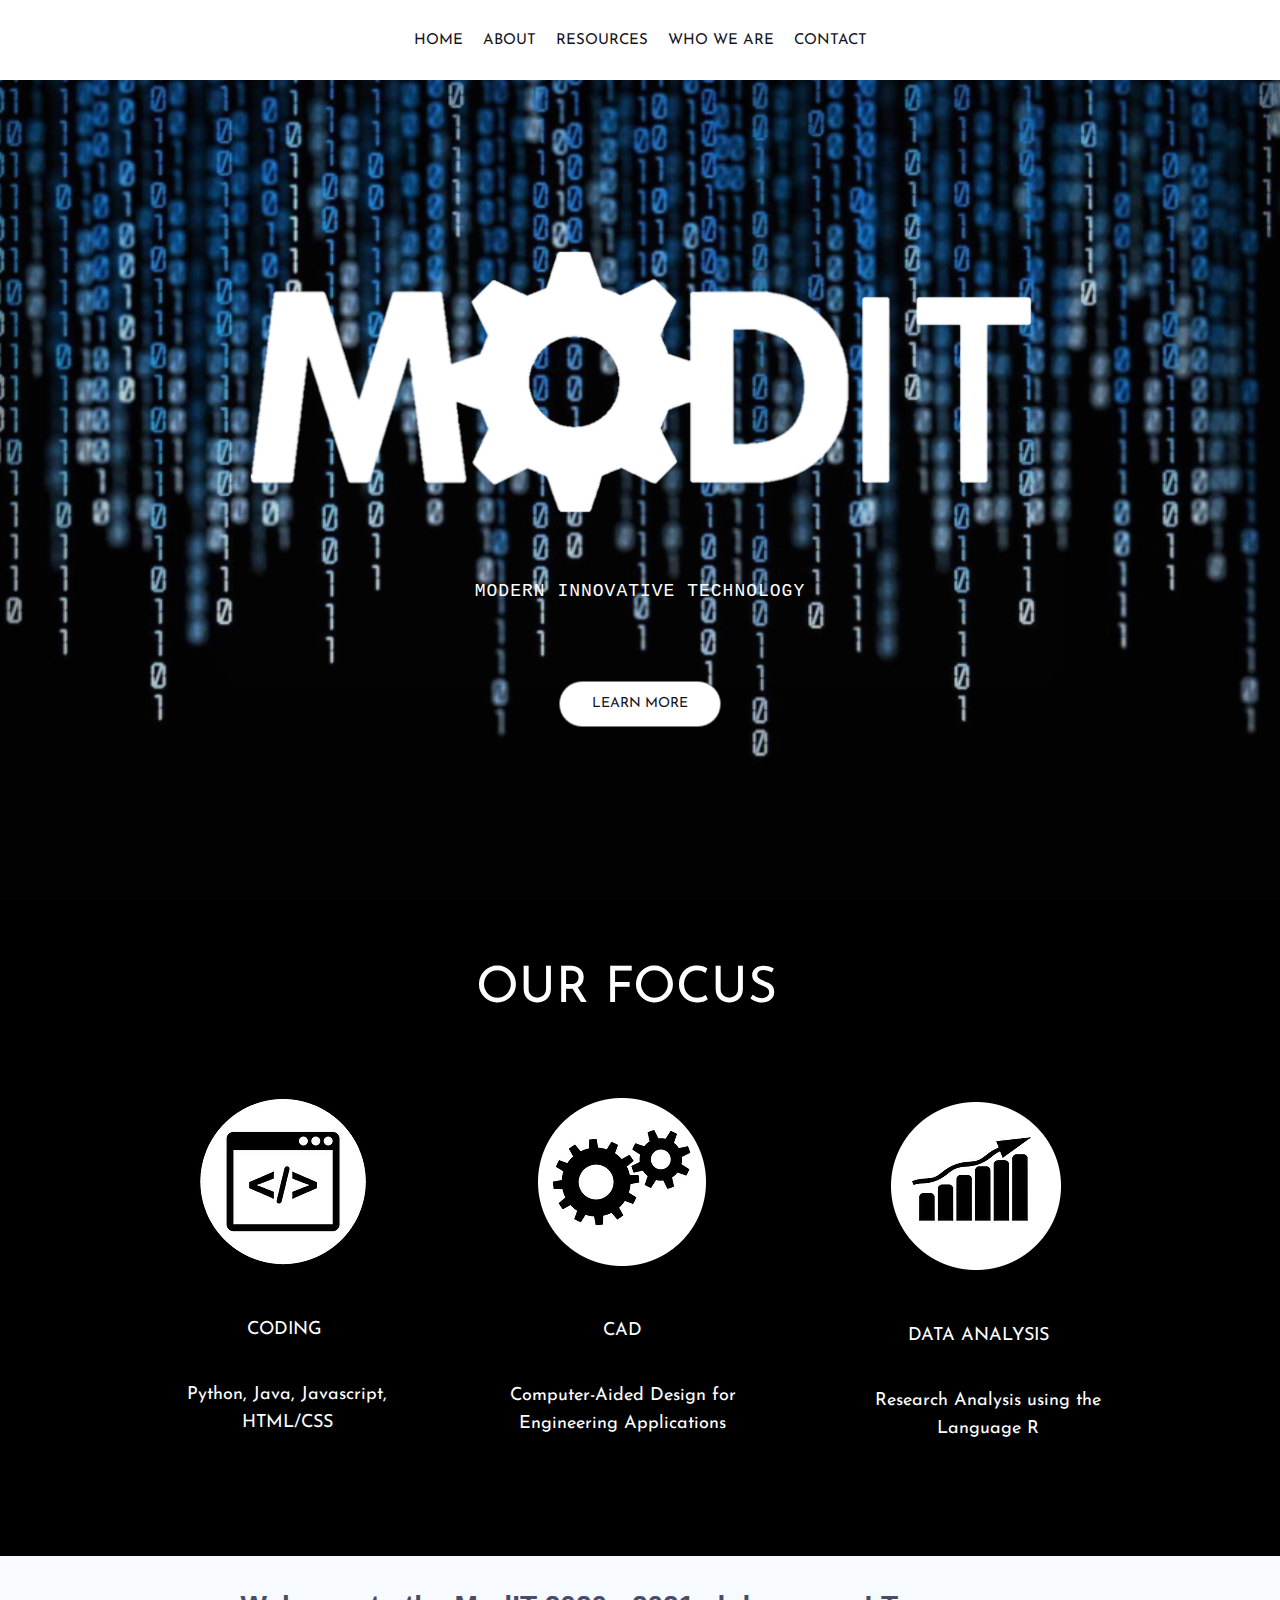
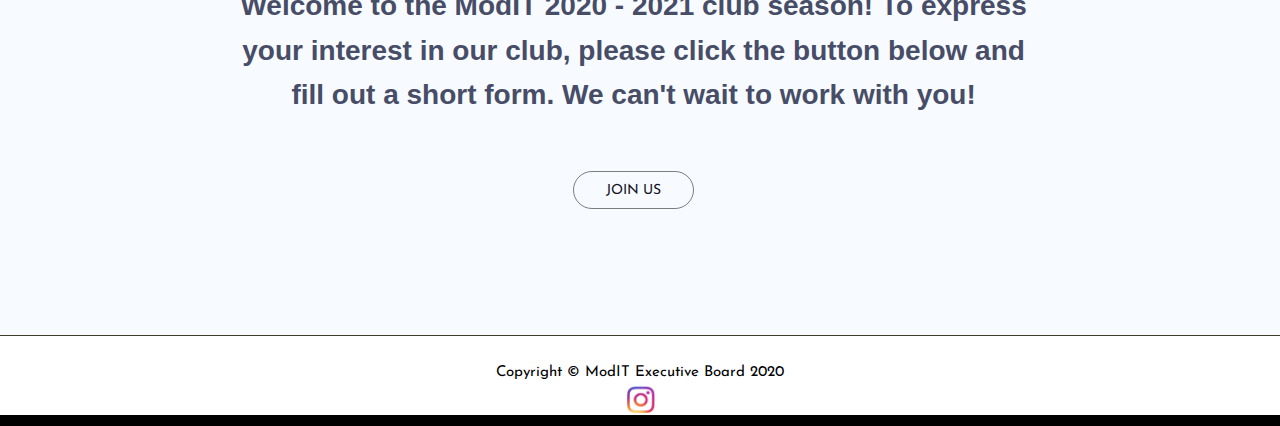
==== index.html @ 4c14f335 "Update index.html" ====
<!DOCTYPE html>
<html>

	<head>
		<meta charset="utf-8"/>
		<meta name="viewport" content="width=device-width, initial-scale=1" />
		<meta name="copyright" content="Copyright ModIT 2017"/>
		<meta name="description" content="ModIT is an accelerator club hosted at Townsend Harris High School."/>
		<meta name="robots" content="index,follow"/>
		<meta name="keywords" content="ModIT, modit, mod it, modern innovative technology, accelerator, thhs, townsend harris, club, incubator" />
		<title>ModIT | Home</title>
		<link type="text/css" rel="stylesheet" href="/css/style.min.css"/>
		<link type="text/css" rel="stylesheet" href="/css/newstyle.css"/>
		<link type="text/css" rel="stylesheet" href="/css/smallscreen.css"/>
		<link rel="shortcut icon" href="/favicon.ico" type="image/x-icon"/>
		<link rel="icon" href="/favicon.ico" type="image/x-icon"/>
		<meta name="theme-color" content="#444" />
		
		<style>
			.container{
				display:flex;
				flex-direction: row;	
				justify-content:center;
			}
			.column{
				display:flex;
				flex-direction: column;	
			}	
			.textcolors{
				color:#fff !important;	
			}
			a:hover{
				background-color:#000 !important;
				color:#fff !important;
			}
			div.alsoinsta a:hover{
				background-color: #fff;
			}
			.extratableimg{
				float: left;
				margin: 0px 0px 0px 0px;
			}
			.extratabletxt{
				float: right;
				margin: 0px 0px 0px 0px;
			}
			div.nav a:hover{
				background-color: #fff;
				color:#000;
			}
			.textsizesub{top:-60px}
			.left30{left:30px}
			.left40{left:40px}
			.newbtn{
				padding:11px 32px 10px 32px;border-radius:1000px;font-family:"Josefin Sans",Arial,sans-serif;font-weight:400;font-size:14px;-ms-user-select:none;-webkit-user-select:none;-moz-user-select:none;user-select:none;cursor:pointer;border:1px solid rgba(0,0,0,.5)
			}
			.moditpix{width:800px}
			@media only screen and (max-width:750px){
				.container{
					flex-direction: column;
				}
				.left30{
					left:9%;
				}
				.left40{
					left:11%;
				}
			}
			@media only screen and (max-width:900px){
				.moditpix{
					width:500px;
				}	
				.textsizesub{
					top:-40px;
				}
			}
			@media only screen and (max-width:600px){
				.moditpix{
					width:400px;
				}	
				.textsizesub{
					top:-40px;
				}
			}
			@media only screen and (max-width:420px){
				.moditpix{
					width:300px;
				}	
				.textsizesub{
					margin-top:35px;
				}
			}
    		</style>
	</head>

	<body class="frontpage" style="background-color: #000">
		<div id="topbar" class="topbar">
			<div id="nav" class='nav'>
				<a id='navopen' style="color:#14141f">Menu</a>
				<ul id='menulinks' class="navclosed" style="color:#14141f">
					<li>
						<a href='/'>HOME</a>
					</li>
					<li>
						<a href='/about'>ABOUT</a>

					</li>
					<li>
						<a href='/resources'>RESOURCES</a>
					</li>
					<li>
						<a href='/who-we-are'>WHO WE ARE</a>
					</li>
					<li>
						<a href='/contact'>CONTACT</a>
					</li>
							
				</ul>
				<hr/>
			</div>
		</div>
		<div id="front-wrapper">
			<div id="image">
				<div class="after">
					<!--<h1 class="title"><span>M<i class="icon-gear"></i>D</span><span>IT</span></h1>-->
					<img src="modit new.png" class="moditpix">
					<h3 class="subtitle textsizesub">
						<span style="font-family: Courier; color:#fff;position: relative;top: -60px">MODERN INNOVATIVE TECHNOLOGY</span>
					</h3>
					<a class="btn green-back" style="color:#14141f" id="idk" href="/about">LEARN MORE</a>
				</div>
			</div>
		</div>
		
		<div style="background-color:#000">
			<p style="text-align: center;font-size: 50px;background-color: #000;left:-14px">OUR FOCUS</p>
			<div class="container">
				<div class="column">
					
					<p class="newthing2"><a href="/resources"><img src="CROPPEDCODE.PNG" alt="books"></a></p>
					<p class="newthing2"><a href="/resources" class="textcolors">CODING</a></p>
					<p class="newthing2 left30" style="width:80%; text-align:center"><a href="/resources" class="textcolors">Python, Java, Javascript, HTML/CSS</a></p>
					<p><br><br></p>
				</div>
			
			
			
				<div class="column">
					
					<p class="newthing2"><a href="/resources"><img src="CROPPEDCAD.PNG" alt="books"></a></p>
					<p class="newthing2"><a href="/resources" class="textcolors">CAD</a></p>
					<p class="newthing2 left40" style="width:80%; text-align:center"><a href="/resources" class="textcolors">Computer-Aided Design for Engineering Applications</a></p>
					<p><br><br></p>
				</div>
			
				
			
				<div class="column">
					
					<p class="newthing2"><a href="/resources"><img src="CROPPEDDATA.PNG" alt="books"></a></p>
					<p class="newthing2"><a href="/resources" class="textcolors">DATA ANALYSIS</a></p>
					<p class="newthing2 left40" style="width:80%; text-align:center"><a href="/resources" class="textcolors">Research Analysis using the Language R</a></p>
					<p><br><br></p>
				</div>
				<br><br>
			</div>
		</div>
		
		
		<div class="indexpara" id="secondwelcome">
			<p id="welcomepara"> Welcome to the ModIT 2020 - 2021 club season! To express your
				interest in our club, please click the button below and fill out a short form.
				We can't wait to work with you!<br><br><a class="newbtn" style="color:#14141f"
				href="https://docs.google.com/forms/d/e/1FAIpQLSfYXh4w_czphL63ELEvnaF2WvBYDg7CGMksUFaZ-NWR8MQm9A/viewform" target="_blank">JOIN US</a>
				<br><br><br><br><br></p>
			
		</div>

		<br><br><br><br><br><br><br><br>
		<script src="/js/js.min.js"></script>
	</body>
	<footer class="clearfoot">
		<div id="footer" class="instafoot" style="border-top-width:1px; border-top-style:solid; border-top-color:#3d3d29">
			<span style="color:#000"><br>Copyright &#169; ModIT Executive Board 2020<br><a href="https://www.instagram.com/thhsmodit/" id="alsoinsta" target="_blank"><img src="ib2.png" alt="Instagram" style="width:6%;margin-top:-6px"></a><br></span>
			
		</div>
	</footer>

</html>
---- css/style.min.css ----
@import url('https://fonts.googleapis.com/css?family=Josefin+Sans:400');@import url('/css/font.min.css');@font-face{font-family:'icomoon';src:url('/fonts/icomoon.eot?cl1h8t');src:url('/fonts/icomoon.eot?cl1h8t#iefix') format('embedded-opentype'),url('/fonts/icomoon.ttf?cl1h8t') format('truetype'),url('/fonts/icomoon.woff?cl1h8t') format('woff'),url('/fonts/icomoon.svg?cl1h8t#icomoon') format('svg');font-weight:normal;font-style:normal}i{font-family:'icomoon' !important;speak:none;font-style:normal;font-weight:normal;font-variant:normal;text-transform:none;line-height:1;-webkit-font-smoothing:antialiased;-moz-osx-font-smoothing:grayscale}.icon-gear:before{content:"\e900";top:5px}html{height:100%;box-sizing:border-box}*{box-sizing:inherit;font-family:Josefin sans,sans-serif,serif}body{line-height:1.6;font-size:18px;background:#fbfbfb;color:#ffffff;font-family:'Helvetica',sans-serif;position:relative;margin:0;padding-bottom:80px;min-height:100%}.frontpage{padding-bottom:0 !important}h1,h2,h3{line-height:1.2;color:#008952;font-weight:normal;letter-spacing:1px}.container h1,.container h2,.container h3{letter-spacing:1px;-webkit-box-direction:normal;-webkit-font-smoothing:antialiased}a{text-decoration:none;color:#000}a:hover{color:#000}#wrapper a{border-bottom:1px dashed currentColor}p,#wrapper a{font-family:Josefin Sans,Arial,sans-serif;font-weight:400;position:relative}#padding{padding:50px 15px 0 15px}#wrapper{margin:0;padding:80px 0 0 0;width:100%;position:relative}#content{padding-top:20px;padding-bottom:50px}#footer{position:absolute;right:0;bottom:0;left:0;display:flex;align-items:center;justify-content:center;line-height:32px;background-color:#ffffff;height:80px;text-align:center}.center{text-align:center;margin-left:auto;margin-right:auto}#front-wrapper{margin:0;padding:0;width:100%;height:calc(100vh - 80px);display:block}.frontpage #front-wrapper{height:100vh}#front-heading{margin:0 auto;max-width:850px;padding:20px 15px 0 15px;text-align:center}#image{position:relative;width:100%;height:100%;background:url(/img/binary.png) center center no-repeat;overflow:hidden;background-size:cover;text-align:center}#image .after{position:absolute;display:block;top:0;left:0;width:100%;height:100%;background-color:hsla(0,0%,7%,.15);box-shadow:inset 0 0 150px 50px rgba(0,0,0,0.35);display:flex;flex-direction:column;align-items:center;justify-content:center;text-align:center}#image .after a{position:relative}#aboutpara{text-align:center};#image *{color:#fff}.title{font-size:20vw;margin:0;display:inline-block}.title>span:first-of-type{font-family:"Tw Cen MT Bold";font-weight:400;letter-spacing:-1.6rem;letter-spacing:-2vw}.title>span:last-of-type{font-weight:200;font-family:"Tw Cen MT";padding-left:1vw}.title i{position:relative;top:.1em;letter-spacing:-1.6rem;letter-spacing:-2vw}.hline{display:block;text-align:center;overflow:hidden;white-space:nowrap;margin:0}.hline *{position:relative;display:inline-block;letter-spacing:1px;font-weight:normal;-webkit-box-direction:normal;-webkit-font-smoothing:antialiased}.hline>span:before,.hline>span:after{content:"";position:absolute;top:50%;width:9999px;height:1px;margin-top:-2px;background:#008952}.hline>span:before{right:100%;margin-right:15px}.hline>span:after{left:100%;margin-left:15px}.green{color:#008952}.green-back{background:#fff}.green-back:hover{background:#fff}hr{margin:-4px auto 0 auto;border:1px solid rgba(221,221,221,0.5);transition:border-color .5s;border-radius:1px}#topbar{text-align:center;height:80px;line-height:80px;position:fixed;top:0;width:100%;background:#ffffff;background-color:#ffffff;z-index:9999;font-family:Josefin Sans,Arial,sans-serif !important}#topbar hr{border-color:transparent}.topbarclear{background:transparent;color:#fbfbfb !important;transition:color .5s,background .5s !important}.topbarclear hr{border-color:rgba(221,221,221,0.5) !important}.topbarclear:hover,.topbaractive{background:#fff !important;color:#fff !important}.topbarclear:hover hr,.topbaractive hr{border-color:transparent !important}#topbar *{background:transparent;color:inherit;outline:0}.nav{text-align:center;height:100%;width:80%;color:#222;margin:0 auto}.nav>ul{padding:0;text-decoration:none;display:inline;overflow:hidden}.nav li{display:inline-block;max-height:80px}.nav>ul li a{margin:0;font-size:15px;padding:0 7px;font-family:Josefin Sans,Arial,sans-serif;display:block;height:100%}.nav a:hover{text-shadow:1px 1px 2px rgba(255,255,255,0.4);color:inherit}.dropdown{display:inline-block;position:relative}.dropdown ul{visibility:hidden;opacity:0;border-radius:0 0 3px 3px;transition:visibility .35s,opacity .35s;position:absolute;padding:0;top:100%;list-style:none;text-decoration:none;left:0;line-height:48px;padding:0;white-space:nowrap;background:#ffffff !important}.dropdown:hover>ul{visibility:visible;opacity:1;display:inline-block;height:auto}.dropdown li{display:block;text-align:left;background:#ffffff}.dropdown:hover ul a{margin:0;font-size:15px;padding:0 7px 0 7px}#navopen{display:none}#footer *{color:#fbfbfb;font-size:15px;font-family:Josefin Sans,Arial,sans-serif;font-weight:400}.table,.container{max-width:80%;padding:0 20px;margin:0 auto}.aboutcontainer{display:flex;flex-direction:row;flex-basis:auto;flex-grow:0;flex-shrink:1;align-items:stretch;flex-wrap:wrap;padding:10px 50px}.aboutcontainer>div{display:block;justify-content:center;max-width:33.333%;flex-basis:33.333%;flex-grow:0;flex-shrink:0;text-align:center;padding:20px}.aboutcontainer span,.aboutcontainer p{color:#5e5e5e;display:block;font-size:16px;font-family:"Josefin Sans",Arial,sans-serif;font-weight:300}.aboutcontainer span{line-height:35px}.aboutimage{display:inline-block;margin:0;border-radius:50%;width:auto;height:auto;max-width:90%;max-height:223px}.btn{padding:11px 32px 10px 32px;border-radius:1000px;font-family:"Josefin Sans",Arial,sans-serif;font-weight:400;font-size:14px;-ms-user-select:none;-webkit-user-select:none;-moz-user-select:none;user-select:none;cursor:pointer;border:1px solid rgba(0,0,0,.5)}.cleanlist{list-style:none;margin:0 auto;padding:16px;background:#ddd;border-radius:3px}table{border-collapse:collapse;border-radius:3px;width:80%;padding:0 20px;margin:0 auto}th{background:#ccc;width:50%;max-width:50%;text-align:center;font-weight:normal}td{text-align:center;padding:8px 16px;font-family:"Josefin Sans",Arial,sans-serif}td:not(:last-of-type){border-right:1px solid #000}tr:nth-child(even){background:#ddd}.map{position:relative}.mapdiv{position:absolute;top:0;width:100%;height:500px;z-index:999}.mapwrap{position:relative}@media screen and (max-width:900px){.title{font-size:30vw}.title>span:first-of-type{letter-spacing:-1.6rem;letter-spacing:-3vw}.title i{letter-spacing:-1.6rem;letter-spacing:-3vw}.aboutcontainer>div{flex-basis:100%;max-width:100%}div>input{width:100%;margin-right:-22px}#topbar{background:#ffffff}.nav hr{border-color:transparent}.nav{margin:0;width:100%}.nav>ul{margin:0;transition:max-height 1s;display:block;line-height:55px}.navclosed{max-height:0;color:#14141f}.navopen{max-height:500px}.nav a{display:block;position:relative;min-width:90%;padding:4px 0;outline:0}.nav>ul>li{display:block;background:#ffffff !important;position:relative;max-height:none;line-height:55px}#navopen{display:block;background:#ffffff;;color:#14141f;outline:0;line-height:55px;max-height:55px;cursor:pointer;user-select:none}#navopen:after,.nav a:after{content:'';display:block;position:absolute;bottom:0;width:50%;left:25%;border-top:1px solid #444}.dropdown{width:100%}.dropdown ul,.dropdown:hover>ul{visibility:visible;opacity:1;position:inherit;display:block !important;width:100%;text-align:center;line-height:55px}.dropdown li{display:block;text-align:center;background:#ffffff;max-height:80px}.dropdown ul a:after{width:25%;left:37.5%}.dropdown a,.dropdown:hover a{margin:0;font-size:15px;min-width:90%;padding:4px 0;font-size:15px;padding:0 7px;font-family:Josefin Sans,Arial,sans-serif;display:block;height:100%}#topbar{height:55px;display:flex;align-items:center;justify-content:center}.topbarclear{background:#ffffff !important;color:#222 !important;transition:color 0s,background 0s !important}.topbarclear hr{border-color:transparent !important}.nav>ul>li>a:active,.nav>ul>li:active{outline:0;text-decoration:none;-webkit-tap-highlight-color:rgba(255,255,255,0);box-shadow:inset 0 0 10px 2px rgba(0,0,0,.125);color:#555}#front-wrapper{padding-top:55px}#wrapper{padding-top:55px}.table{width:100%;max-width:100%;padding:0;margin:0}.container{max-width:100%;padding:0 25px;margin:0}td{padding:4px}table{width:100%;padding:0;margin:0}}
.headingresource{
  color:#222;
  margin-left:50%; 
  font-weight: bolder; 
  position: absolute
}
.subtitle{
  font-size:18px
}
.newimgclass{
  width: 200px;
  height: 200px;
  border-radius: 50%;
  /*margin-left: -500px;*/
  object-fit: cover;
  float: left;
  /*margin-top: 50px;*/
}
.newimgclass2{
  width: 200px;
  height: 200px;
  border-radius: 50%;
  position: absolute;
  object-fit: cover;
  margin: auto;
  left: 50%;
  top: 130vh;
  margin-left: -5em;
}
.newimgclass3{
  /*top: -70px;*/
  width: 200px;
  height: 200px;
  border-radius: 50%;
  position: relative;
  object-fit: cover;
  /*margin-top: -700px;
  margin-left: 40px;*/
  float:right;
}

#newindexwrapper{
  width:700px;
  clear:both;
}


#row{
  display:table-row;
}
---- css/newstyle.css ----
.aboutpara{
	/*width: 50vw;*/
	width: 60vw;
	margin: 4% auto;
	font-family: Verdana, Geneva, Tahoma, sans-serif;
	font-size: 23px;
	color: rgb(41, 38, 38);
	line-height: 125%;
	font-weight: lighter;
	text-align: center;
}

#welcomepara{
	font-family: josefine-sans, sans-serif;
	font-size: 28px;
	color: #484d67;
	font-weight: bold;
	width: 63%;
	text-align: center;
	left: 18%;
}
}

.center{
	display: block;
	margin-left: 0;
	margin-right: 0;
	width: 100%;	
}

.picture{
	width: 100%;
 	height: 600px;	
}

a:hover{
	background-color: #fbfbfb;	
}

.centered {
	/*position: absolute;
	font-size: 100px;
	color: #000;
	font-weight: bolder;
	top: 50%;
	left: 50%;
	transform: translate(-50%, -50%);*/
	
	position: absolute;
	font-family: Arial Rounded MT Bold;
	color: #000;
	font-weight: 900;
	top: 100px;
	width: 100%;
	text-align: center;
	font-size: 7vw;
}

#appBackground {
	position: relative;
	background-image: url("../img/Townsend-Harris-High-School-01.jpg");
  	background-repeat:no-repeat;
   	background-size:cover;
	margin: 0px auto 0px auto;
	/*100% 100vh*/
}

.pythonres{color: #000;position: relative;font-family: Verdana;font-size: 20px;top: 130px;text-align: center;left: 10vw;font-weight: bold; display:inline}
.javares{color: #000;position: relative;font-family: Verdana;font-size: 20px;margin-left: 46vw;top: -187px;font-weight: bold;text-align: center;display: inline}
.jsres{color: #000;position: relative;font-family: Verdana;font-size: 20px;margin-left: 75vw;top: -392px;font-weight: bold;text-align: center;display: inline}

.codingres{color:#000;position:relative;font-family:Verdana;font-size: 16px;text-align: center}

.codingres0{top: 124px; left: 10vw;}
.codingres1{top: -192px;left: 46vw;}
.codingres2{top: 0px; left: 75vwvw;}


.indeximg{width:50%;display:block;float:left}
.indexpara{float: right;background-color: #f7fbff;overflow: scroll}

.clearfoot{clear:both}

a:hover{background-color: #f7f0f0;color: #000}

.avatar{border-radius:50%}
#ag{position:relative; left:-20%; margin-top:90px}
#am{position:relative; left:-30vw; margin-top:90px}
#so{position:absolute; left:65vw; top: 150px}
#an{position:absolute; left:40vw; margin-top:30px}
#ni{position:absolute; left:69vw; margin-top:-300px}

.intropara{font-family: "Josefin Sans","Arial",sans-serif;font-weight: 200;font-size: 13px;color: #000;position: relative;text-align: center}
#agpara{width:30%;left:15vw; top:4vh}
#ampara{width:30%;left: 59vw;top: 55.5vh;position: absolute}
#sopara{width: 25%;left: 7vw;top: 135vh;position: absolute}
#anpara{width:25%;left: -2vw;top: 32vh;}
#nipara{width:25%;left: 27vw;top: -1vh}


.inames{color:#000; font-family: "Verdana", "Arial", sans-serif}
.btitles{color:#000; font-family: "Verdana", "Arial", sans-serif}

.agathenamesandtitle{left:-20vw}
.amandanamesandtitle{left:-20vw}
.sonianamesandtitle{left:-20vw}


.newthing{background-color:#fbfbfb;color:#000;text-align:center}
.newhead{background-color:#fbfbfb;color:#000;text-align:center}
.newthing2{background-color:#000;color:#fff;text-align:center}
.newthing3{background-color:#fbfbfb;color:#000;text-align:center;font-family: "Lucida Sans Unicode", "Lucida Grande", sans-serif;font-size: 12px; font-weight: 100}
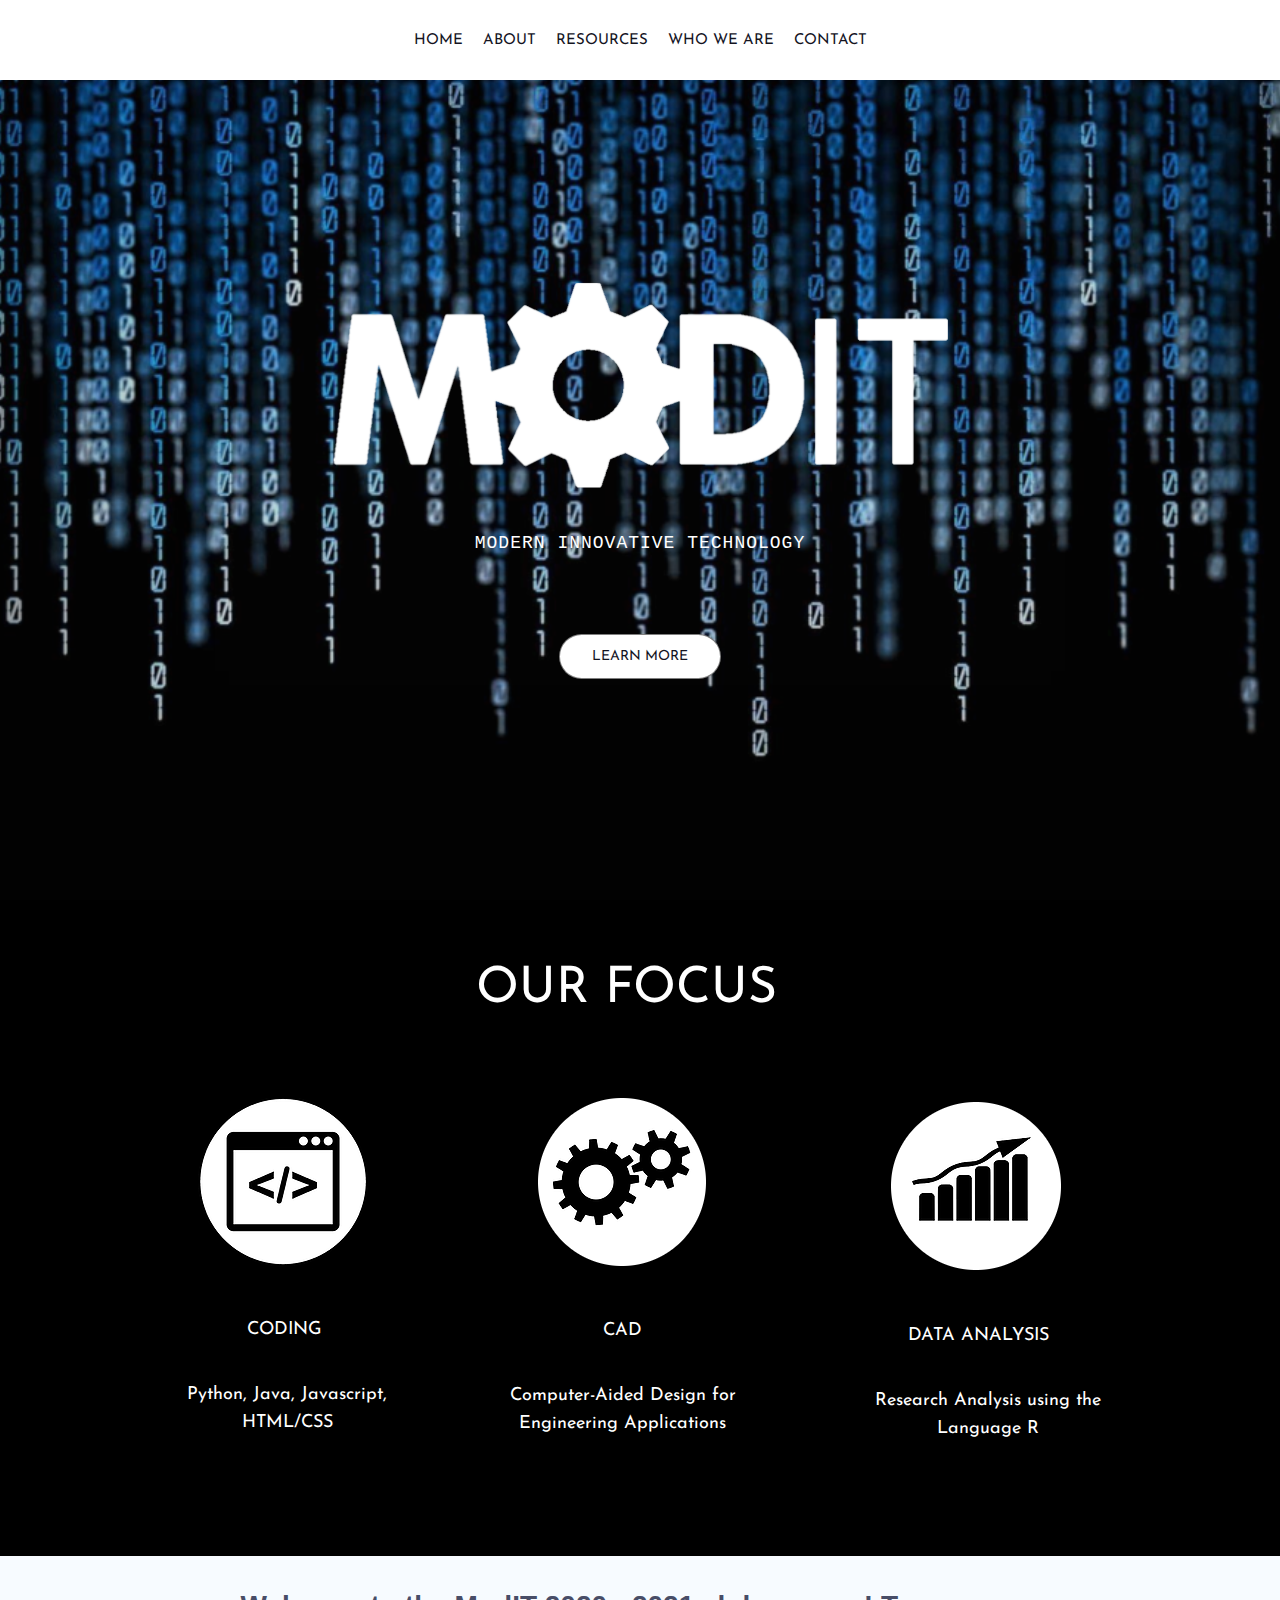
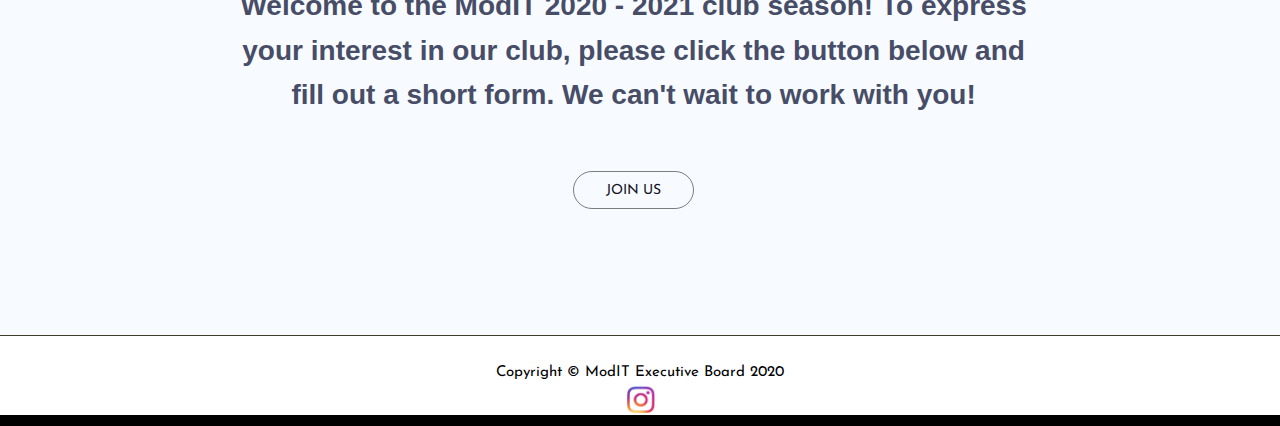
==== commit bdbaa9eb: "Update index.html" ====
--- a/index.html
+++ b/index.html
@@ -54,7 +54,7 @@
 			.newbtn{
 				padding:11px 32px 10px 32px;border-radius:1000px;font-family:"Josefin Sans",Arial,sans-serif;font-weight:400;font-size:14px;-ms-user-select:none;-webkit-user-select:none;-moz-user-select:none;user-select:none;cursor:pointer;border:1px solid rgba(0,0,0,.5)
 			}
-			.moditpix{width:800px}
+			.moditpix{width:630px}
 			@media only screen and (max-width:750px){
 				.container{
 					flex-direction: column;
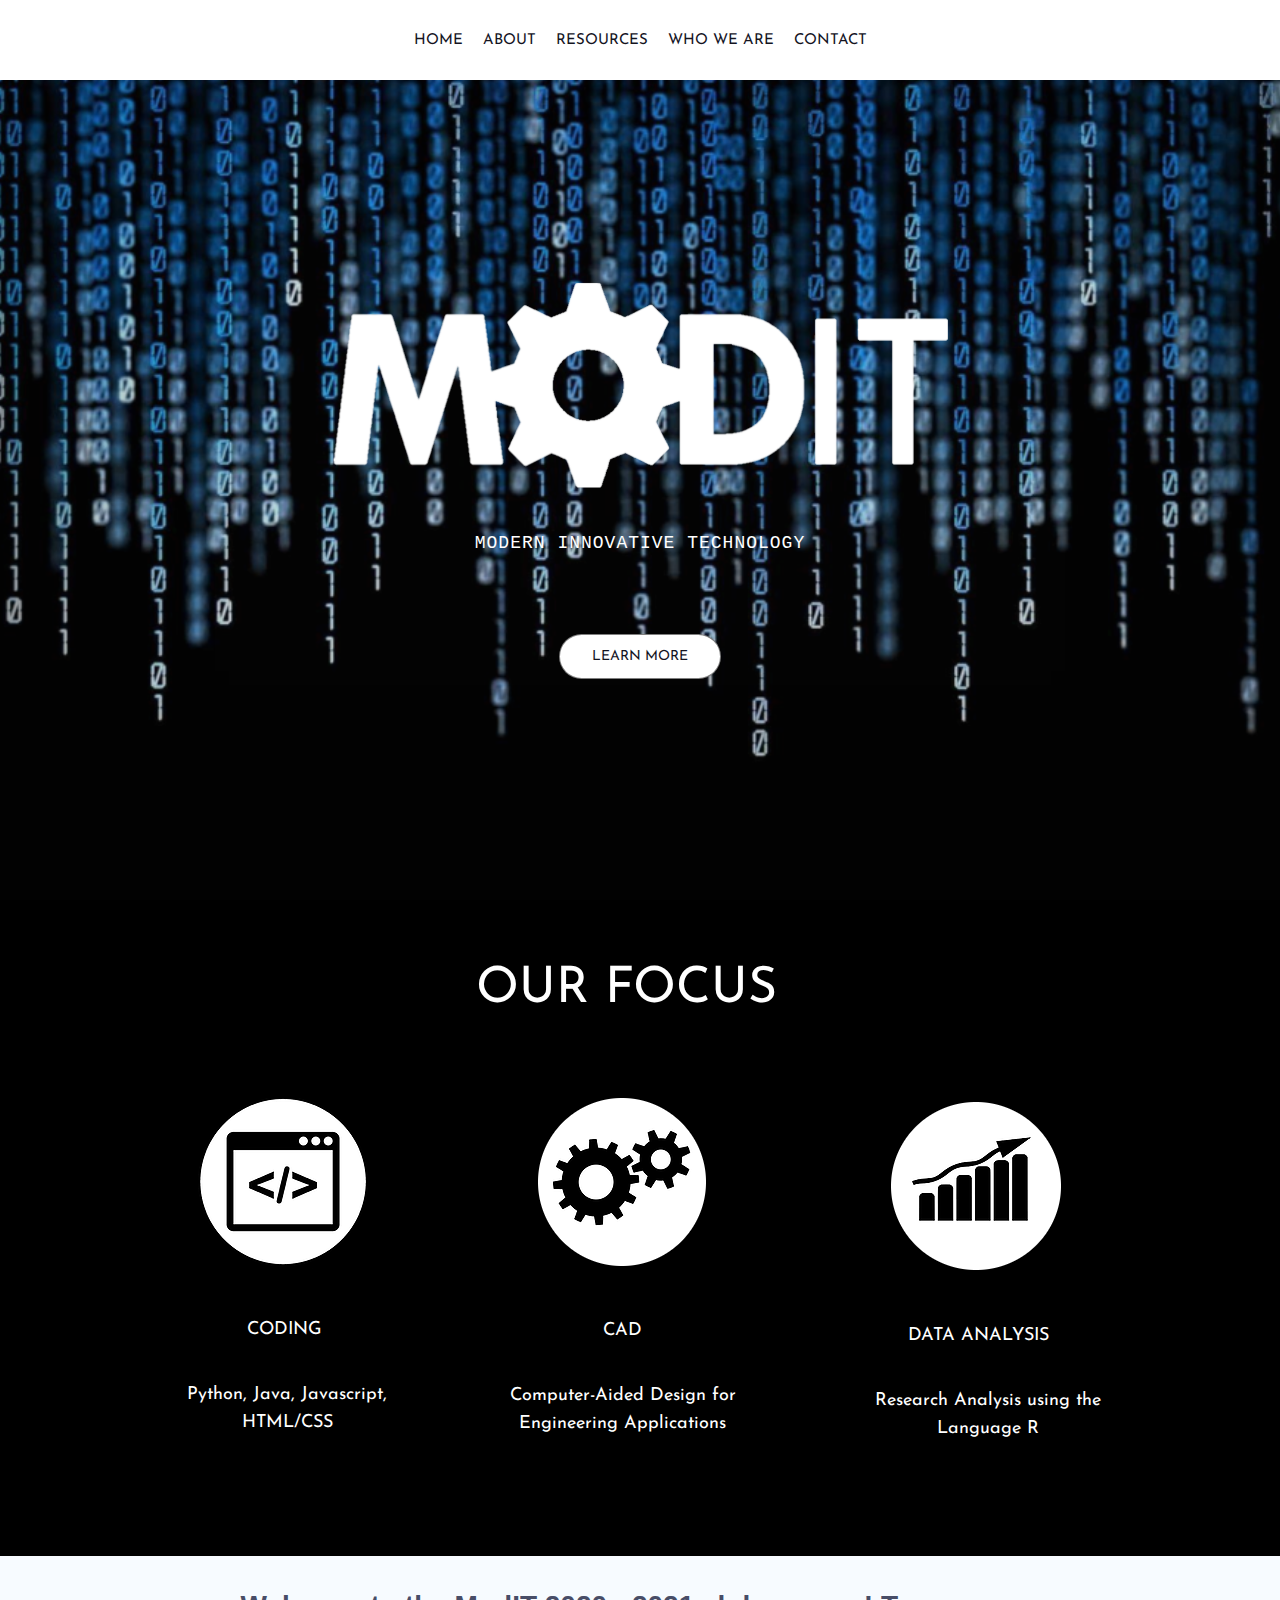
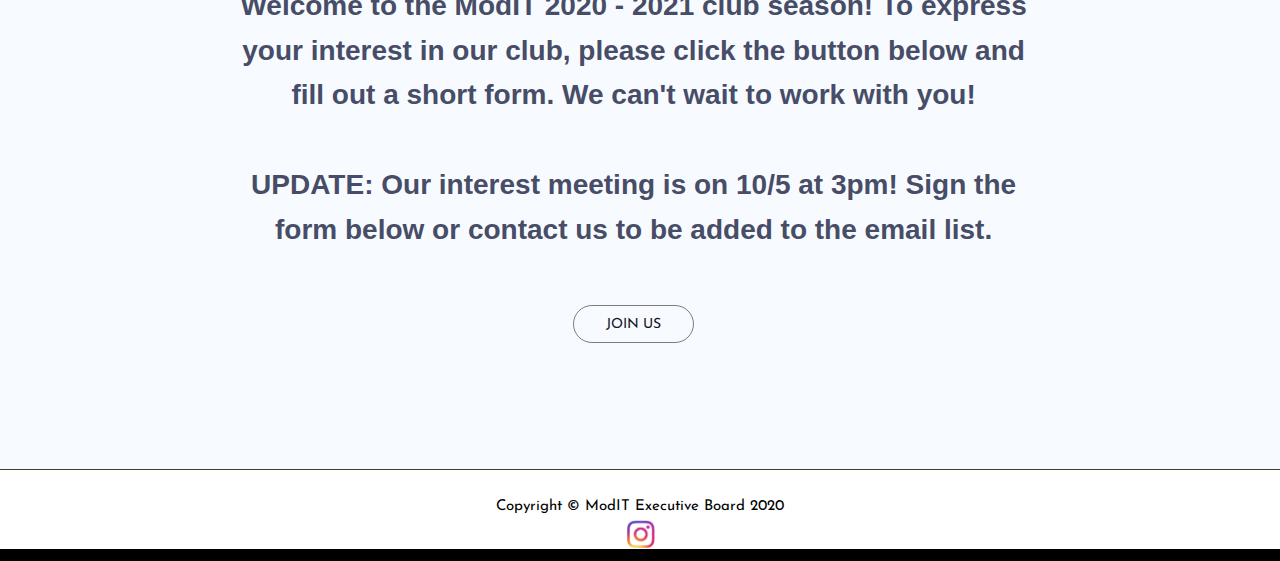
==== commit 8caed2c5: "Update index.html" ====
--- a/index.html
+++ b/index.html
@@ -7,7 +7,7 @@
 		<meta name="copyright" content="Copyright ModIT 2017"/>
 		<meta name="description" content="ModIT is an accelerator club hosted at Townsend Harris High School."/>
 		<meta name="robots" content="index,follow"/>
-		<meta name="keywords" content="ModIT, modit, mod it, modern innovative technology, accelerator, thhs, townsend harris, club, incubator" />
+		<meta name="keywords" content="ModIT, modit, mod it, modern innovative technology, coding, code, cad, CAD, data analysis, data, analysis, computer science, STEM, accelerator, thhs, townsend harris, club, incubator" />
 		<title>ModIT | Home</title>
 		<link type="text/css" rel="stylesheet" href="/css/style.min.css"/>
 		<link type="text/css" rel="stylesheet" href="/css/newstyle.css"/>
@@ -168,9 +168,14 @@
 		
 		
 		<div class="indexpara" id="secondwelcome">
-			<p id="welcomepara"> Welcome to the ModIT 2020 - 2021 club season! To express your
+			<p id="welcomepara"> 
+				Welcome to the ModIT 2020 - 2021 club season! To express your
 				interest in our club, please click the button below and fill out a short form.
-				We can't wait to work with you!<br><br><a class="newbtn" style="color:#14141f"
+				We can't wait to work with you!<br><br>
+				
+				UPDATE: Our interest meeting is on 10/5 at 3pm! Sign the form below or contact us to be added to the email list. <br><br>
+				
+				<a class="newbtn" style="color:#14141f"
 				href="https://docs.google.com/forms/d/e/1FAIpQLSfYXh4w_czphL63ELEvnaF2WvBYDg7CGMksUFaZ-NWR8MQm9A/viewform" target="_blank">JOIN US</a>
 				<br><br><br><br><br></p>
 			
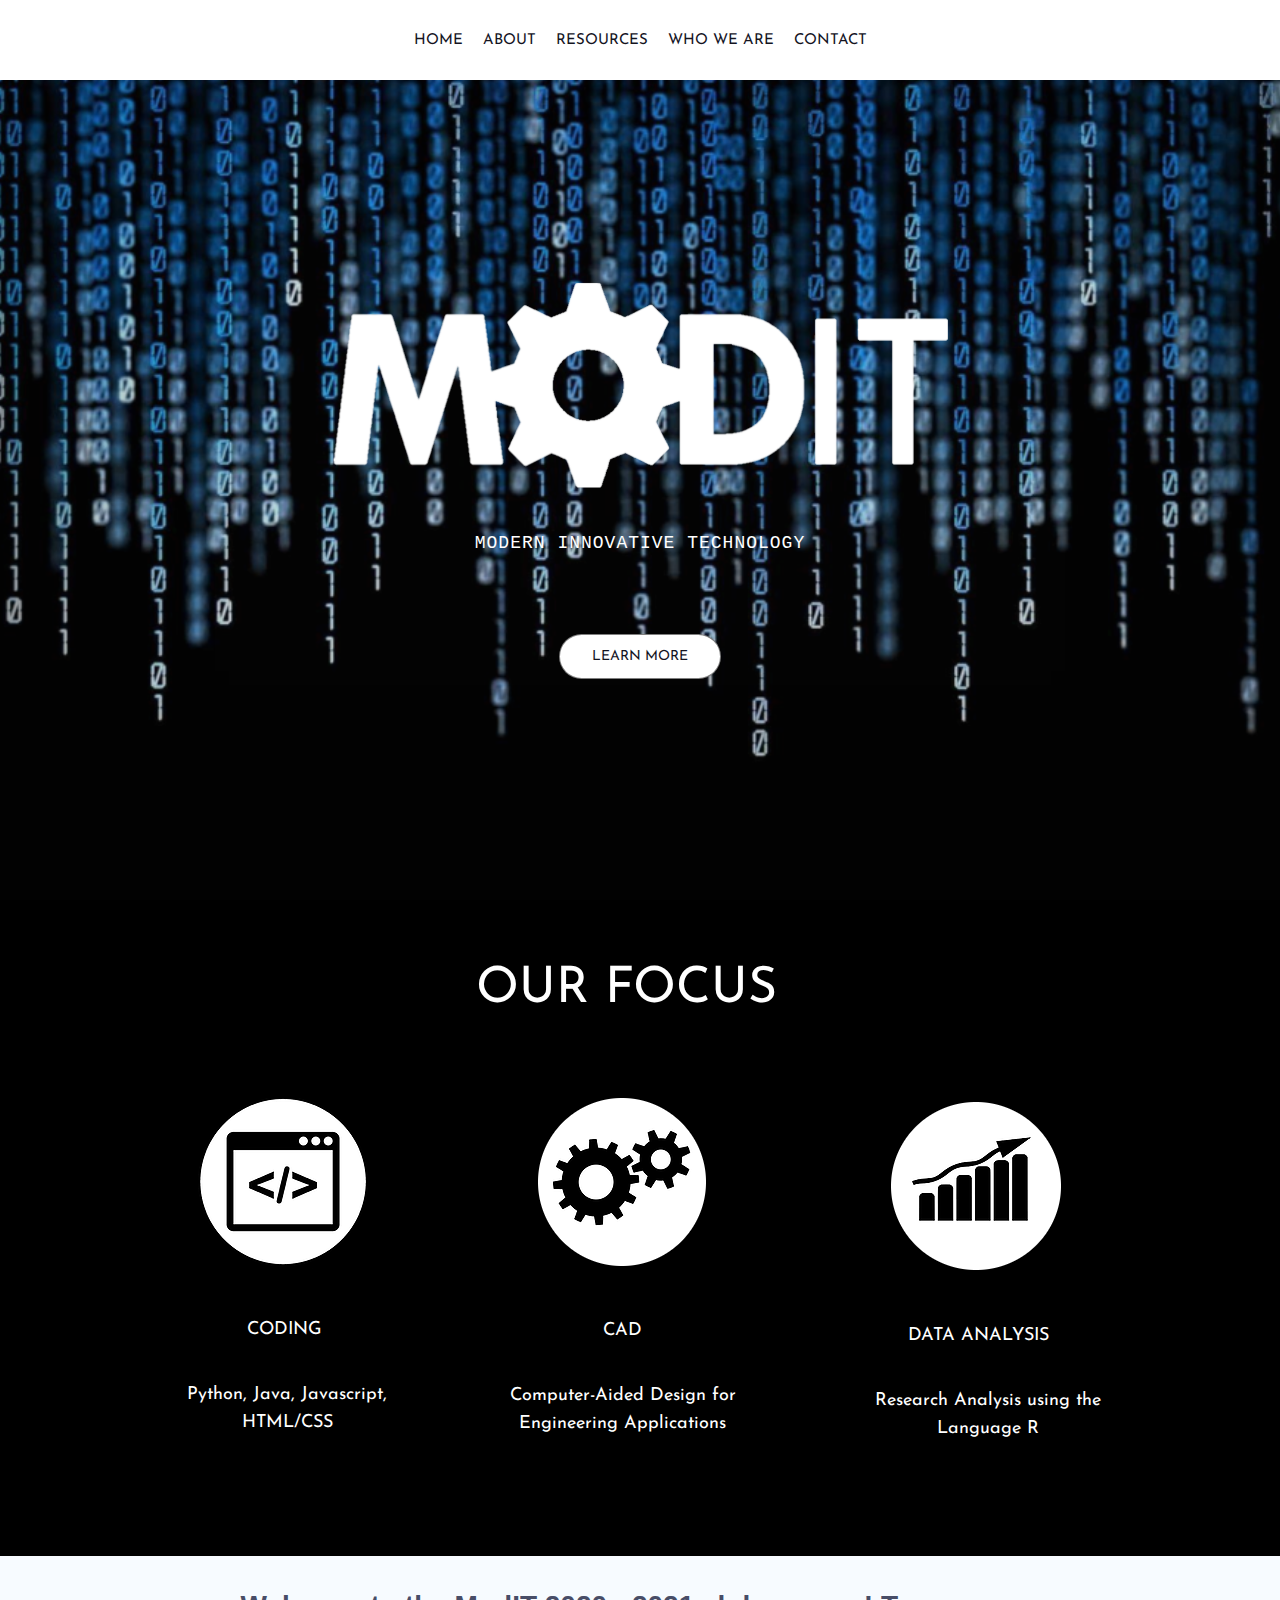
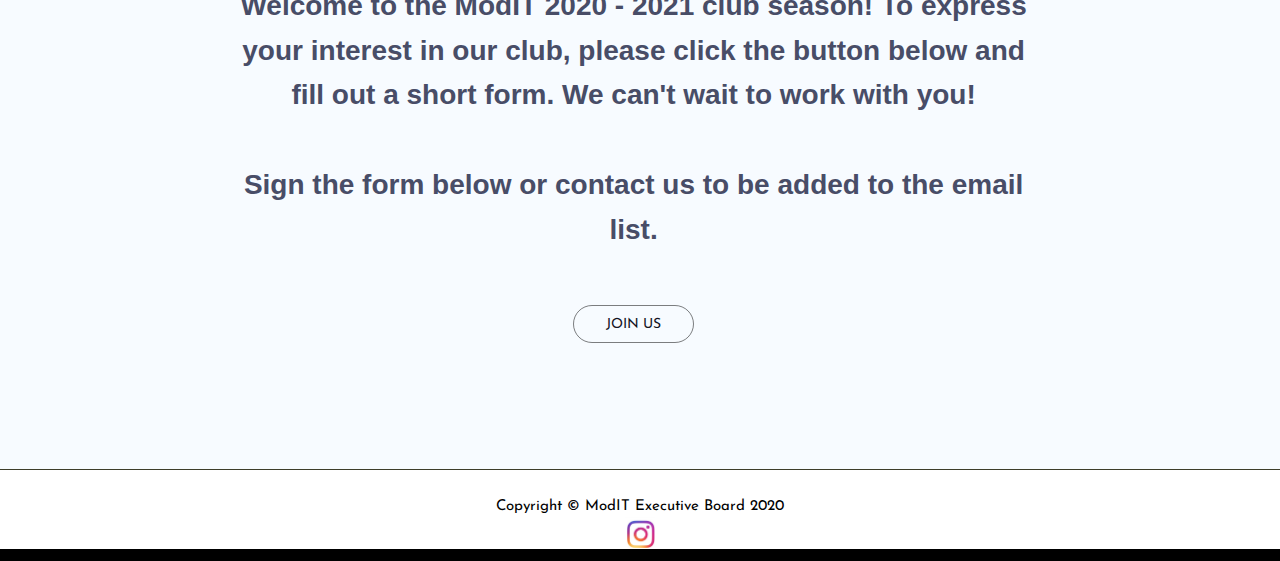
==== commit ce576a6f: "Update index.html" ====
--- a/index.html
+++ b/index.html
@@ -173,7 +173,7 @@
 				interest in our club, please click the button below and fill out a short form.
 				We can't wait to work with you!<br><br>
 				
-				UPDATE: Our interest meeting is on 10/5 at 3pm! Sign the form below or contact us to be added to the email list. <br><br>
+				Sign the form below or contact us to be added to the email list. <br><br>
 				
 				<a class="newbtn" style="color:#14141f"
 				href="https://docs.google.com/forms/d/e/1FAIpQLSfYXh4w_czphL63ELEvnaF2WvBYDg7CGMksUFaZ-NWR8MQm9A/viewform" target="_blank">JOIN US</a>
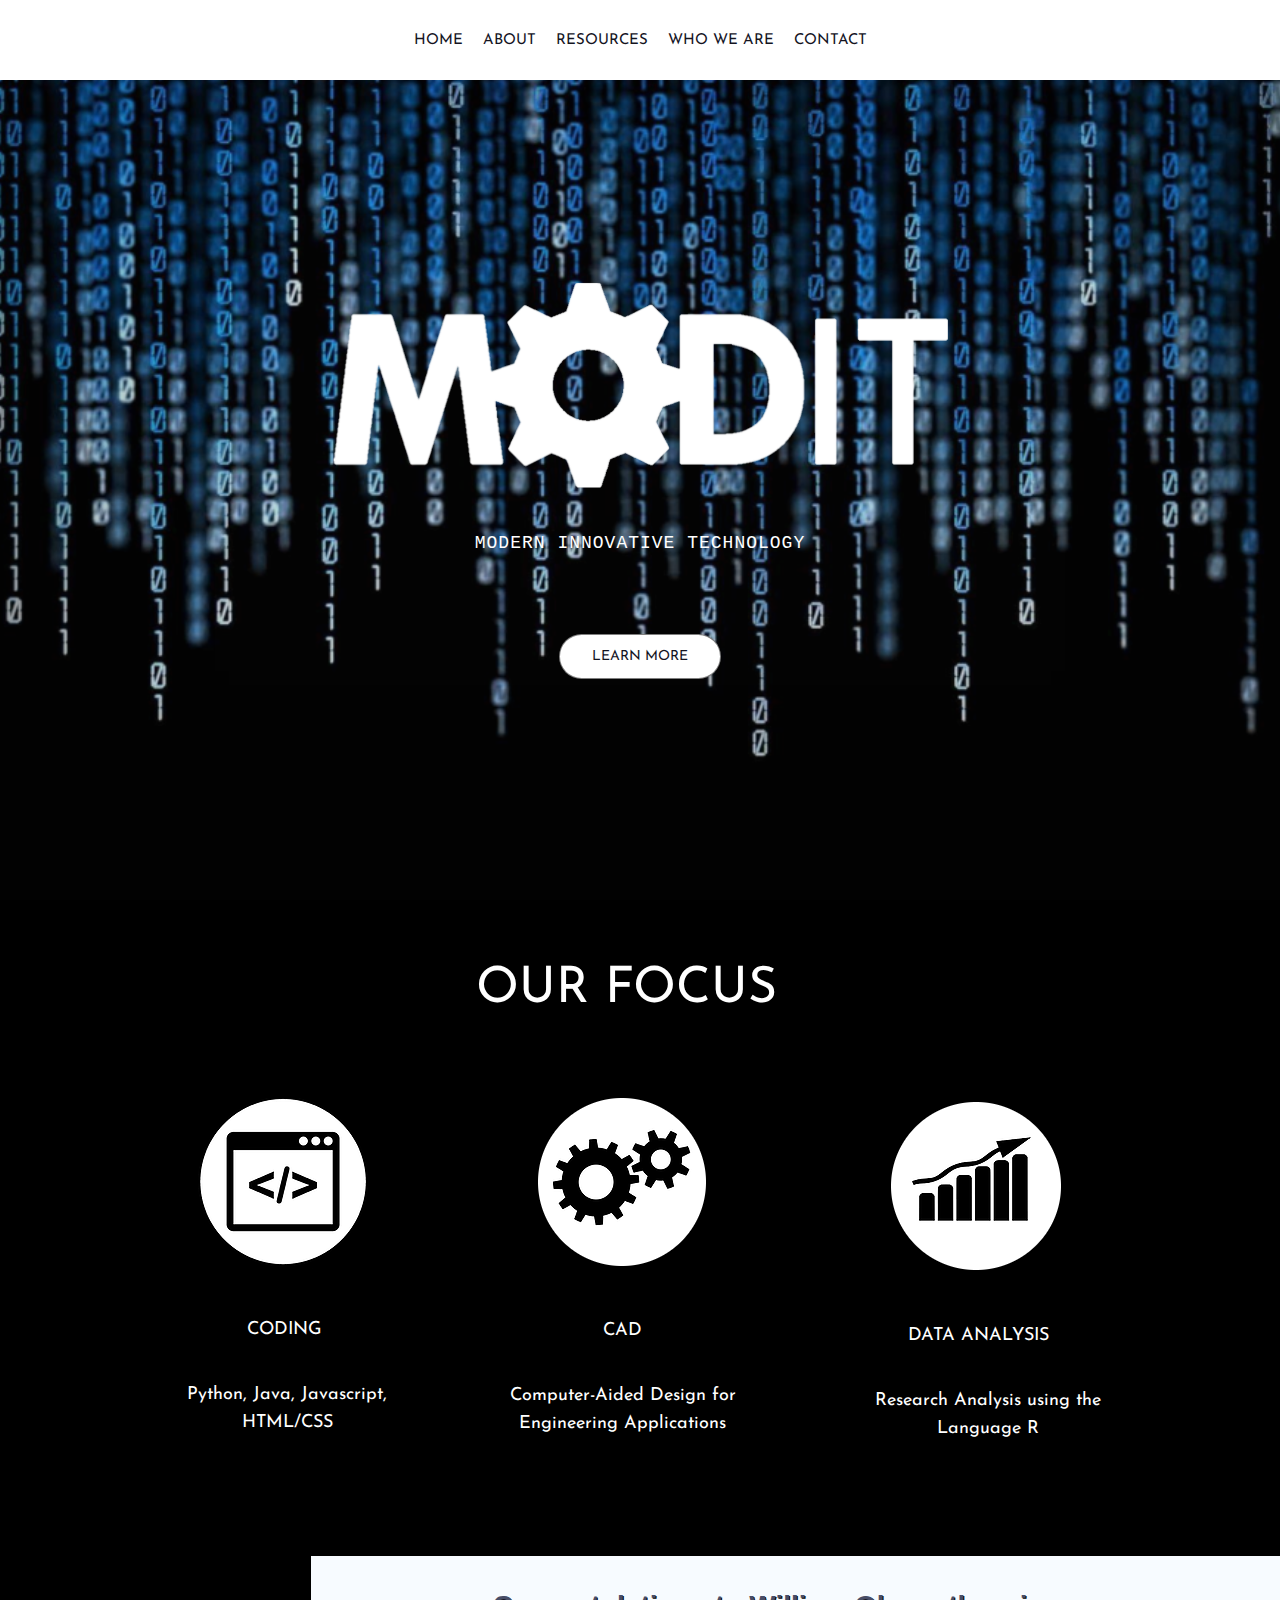
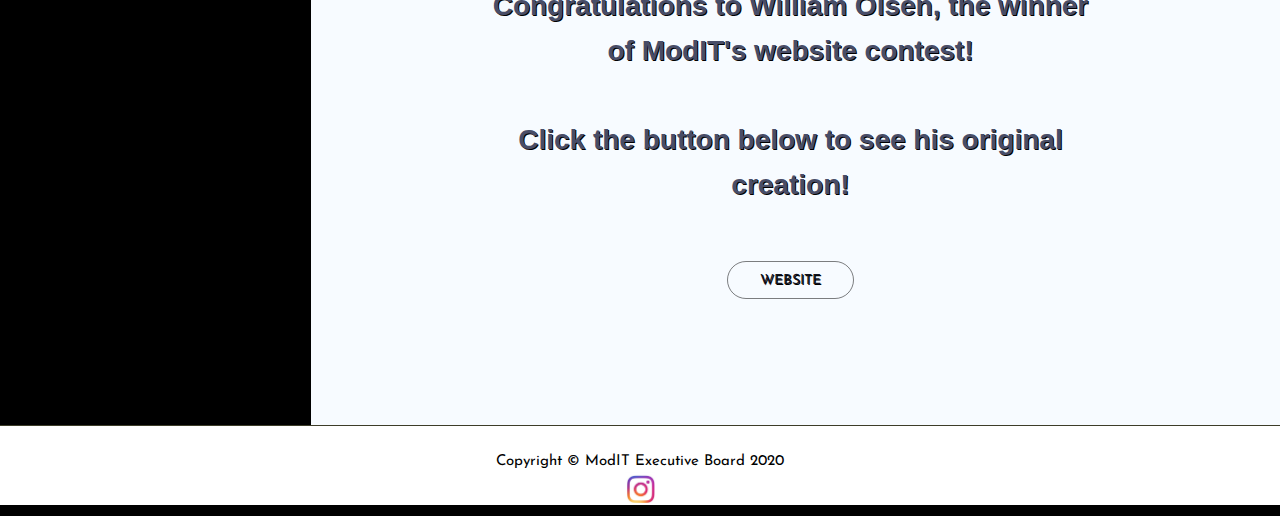
==== commit ad8d1220: "Update index.html" ====
--- a/index.html
+++ b/index.html
@@ -168,15 +168,13 @@
 		
 		
 		<div class="indexpara" id="secondwelcome">
-			<p id="welcomepara"> 
-				Welcome to the ModIT 2020 - 2021 club season! To express your
-				interest in our club, please click the button below and fill out a short form.
-				We can't wait to work with you!<br><br>
+			<p id="welcomepara" style="text-shadow: 1px 1px black;"> 
+				Congratulations to William Olsen, the winner of ModIT's website contest!<br><br>
 				
-				Sign the form below or contact us to be added to the email list. <br><br>
+				Click the button below to see his original creation! <br><br>
 				
 				<a class="newbtn" style="color:#14141f"
-				href="https://docs.google.com/forms/d/e/1FAIpQLSfYXh4w_czphL63ELEvnaF2WvBYDg7CGMksUFaZ-NWR8MQm9A/viewform" target="_blank">JOIN US</a>
+				href="https://avivamusictierlist.williamolsen.repl.co/" target="_blank">WEBSITE</a>
 				<br><br><br><br><br></p>
 			
 		</div>
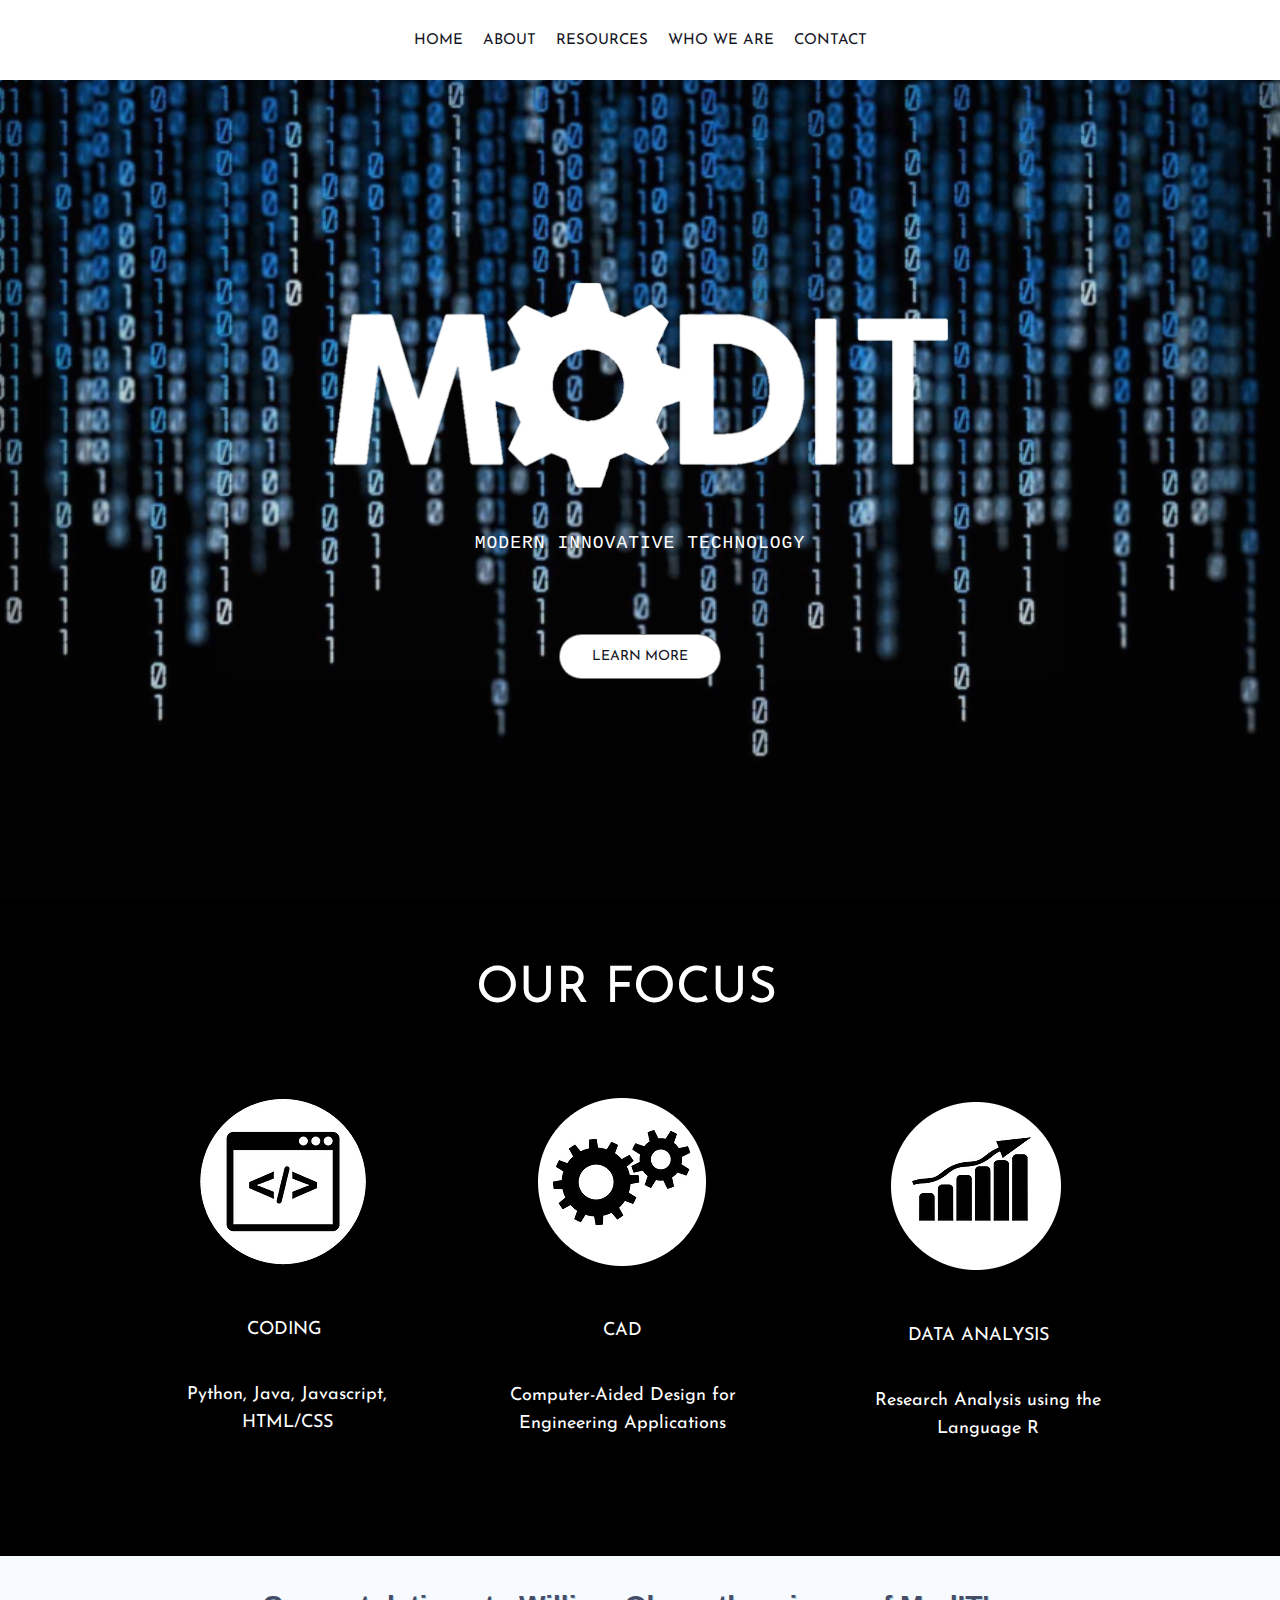
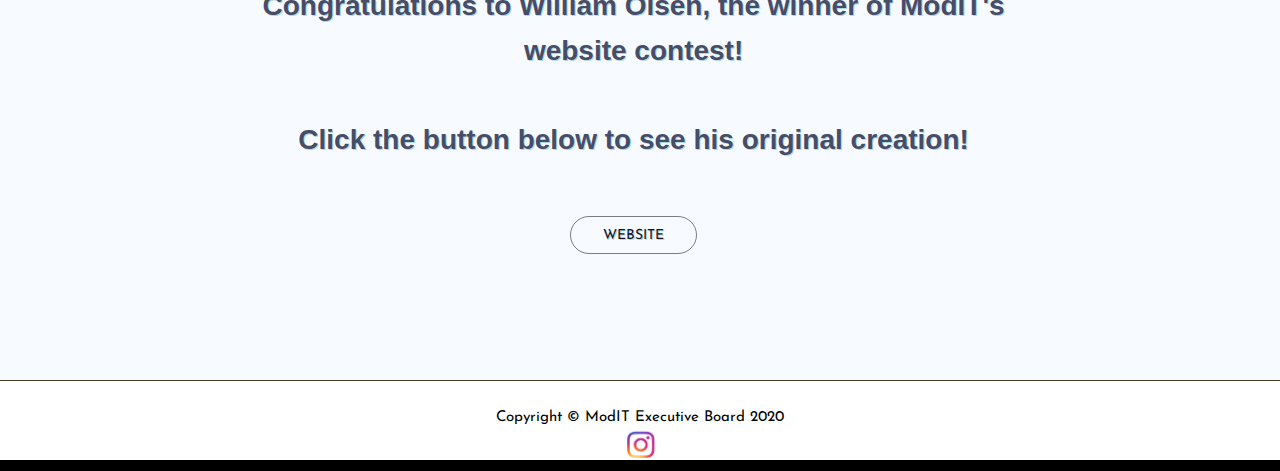
==== commit 9da916fb: "Update index.html" ====
--- a/index.html
+++ b/index.html
@@ -167,8 +167,8 @@
 		</div>
 		
 		
-		<div class="indexpara" id="secondwelcome">
-			<p id="welcomepara" style="text-shadow: 1px 1px black;"> 
+		<div class="indexpara" id="secondwelcome" style="width:100%">
+			<p id="welcomepara" style="text-shadow: 1px 1px lightblue;"> 
 				Congratulations to William Olsen, the winner of ModIT's website contest!<br><br>
 				
 				Click the button below to see his original creation! <br><br>
